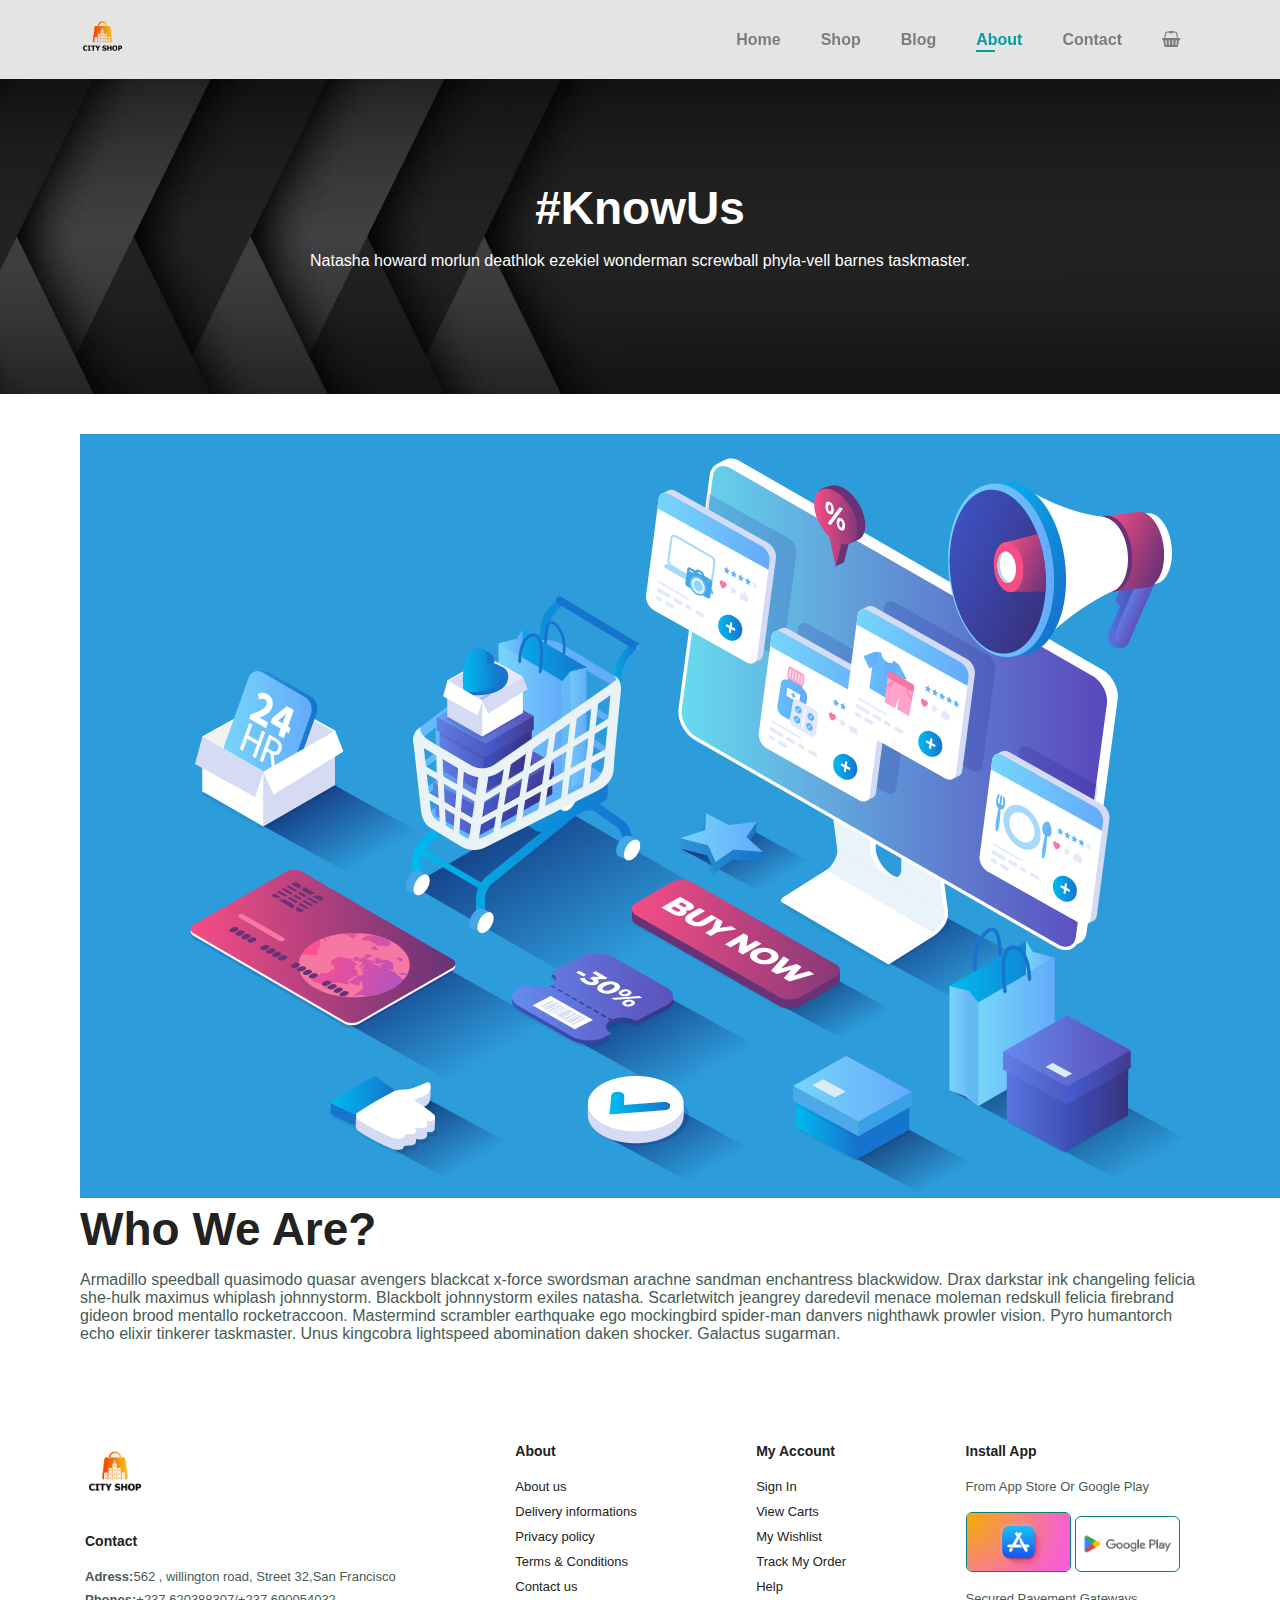
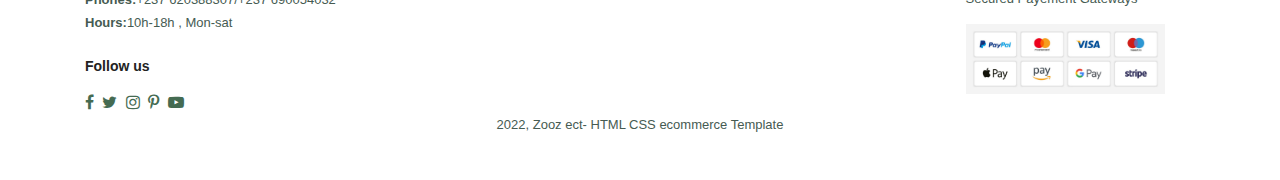
==== about.html @ 080724a7 "begin about page" ====
<!DOCTYPE html>
<html lang="en">

<head>
    <meta charset="utf-8">
    <meta http-equiv="x-UA-Compatible" content="IEwedge">
    <meta name="viewport" content="width-device-width,initial-scale=1.0">
    <title>zooz ecommerce</title>
    <link rel="stylesheet" href="style.css">
    <!-- link for font awesome -->
    <link rel="stylesheet" href="assets/font-awesome-4.7.0/css/font-awesome.min.css">
    <!-- link for font awesome -->
</head>

<body>

    <!--header section -->
    <section id="header">
        <a href="#"><img src="assets/img/logo.png" class="logo" alt=""></a>
        <div>
            <ul id="navbar">
                <li><a href="index.html">Home</a></li>
                <li><a href="shop.html">Shop</a></li>
                <li><a href="blog.html">Blog</a></li>
                <li><a class="active" href="about.html">About</a></li>
                <li><a href="contact.html">Contact</a></li>
                <li id="lg-bag">
                    <a href="cart.html">
                        <i class="fa fa-shopping-basket" aria-hidden="true"></i>
                    </a>
                </li>
                <a href="#" id="close">
                    <i class="fa fa-times" aria-hidden="true"></i>
                </a>
            </ul>
            <div id="mobile">
                <a href="cart.html">
                    <i class="fa fa-shopping-basket" aria-hidden="true"></i>
                </a>
                <i id="bar" class="fa fa-bars" aria-hidden="true"></i>
            </div>
        </div>
    </section>

    <!--hero section -->
    <section id="page-header" class="about-header">
        <h2>#KnowUs</h2>
        <p>Natasha howard morlun deathlok ezekiel wonderman screwball phyla-vell barnes taskmaster.</p>
    </section>

    <!--about head section -->
    <section id="about-head"class="section-p1">
        <img src="assets/img/features/3.png" alt="">
        <div>
            <h2>Who We Are?</h2>
            <p>
                Armadillo speedball quasimodo quasar avengers blackcat x-force
                 swordsman arachne sandman enchantress blackwidow. Drax darkstar ink 
                 changeling felicia she-hulk maximus whiplash johnnystorm. Blackbolt 
                 johnnystorm exiles natasha. Scarletwitch jeangrey daredevil menace moleman
                  redskull felicia firebrand gideon brood mentallo rocketraccoon. Mastermind 
                  scrambler earthquake ego mockingbird spider-man danvers nighthawk prowler 
                  vision. Pyro humantorch echo elixir tinkerer taskmaster.
                 Unus kingcobra lightspeed abomination daken shocker. Galactus sugarman.
            </p>
        </div>
    </section>

    <!--footer section -->
    <footer class="section-p1">
        <div class="col">
            <img src="assets/img/logo.png" class="logo" alt="">
            <h4>Contact</h4>
            <p> <strong>Adress:</strong>562 , willington road, Street 32,San Francisco</p>
            <p> <strong>Phones:</strong>+237 620388307/+237 690054032</p>
            <p> <strong>Hours:</strong>10h-18h , Mon-sat</p>
            <div class="follow">
                <h4>Follow us</h4>
                <div class="icon">
                    <i class="fa fa-facebook" aria-hidden="true"></i>
                    <i class="fa fa-twitter" aria-hidden="true"></i>
                    <i class="fa fa-instagram" aria-hidden="true"></i>
                    <i class="fa fa-pinterest-p" aria-hidden="true"></i>
                    <i class="fa fa-youtube-play" aria-hidden="true"></i>
                </div>
            </div>
        </div>
        <div class="col">
            <h4>About</h4>
            <a href="#">About us</a>
            <a href="#">Delivery informations</a>
            <a href="#">Privacy policy</a>
            <a href="#">Terms & Conditions</a>
            <a href="#">Contact us</a>
        </div>
        <div class="col">
            <h4>My Account</h4>
            <a href="#">Sign In</a>
            <a href="#">View Carts</a>
            <a href="#">My Wishlist</a>
            <a href="#">Track My Order</a>
            <a href="#">Help</a>
        </div>

        <div class="col install">
            <h4>Install App</h4>
            <p>From App Store Or Google Play</p>
            <div class="row">
                <img src="assets/img/play/app-store.jpg" alt="">
                <img src="assets/img/play/google-play.png" alt="">
            </div>
            <p>Secured Payement Gateways</p>
            <img src="assets/img/play/pay.jpg" alt="">
        </div>
        <div class="copyrigth">

            <p>2022, Zooz ect- HTML CSS ecommerce Template</p>
        </div>

    </footer>
    <script src="script.js"></script>
</body>

</html>
---- style.css ----
@import url('https://fonts.googleapis.com/css2?family=League+Spartan:wght@100;300&display=swap');

* {
    margin: 0;
    padding: 0;
    box-sizing: border-box;
    font-family: 'spartan', sans-serif;
}

h1 {
    font-size: 50px;
    line-height: 64px;
    color: #222;
}

@media (max-width:630px) {
    h1 {
        font-size: 25px;
        line-height: 32px;
    }
}

h2 {
    font-size: 46px;
    line-height: 54px;
    color: #222;
}

@media (max-width:630px) {
    h2 {
        font-size: 23px;
        line-height: 27px;
    }
}

h4 {
    font-size: 20px;
    color: #222;
}

@media (max-width:630px) {
    h4 {
        font-size: 16px;
    }
}

h6 {
    font-size: 12px;
    font-weight: 700;
}

p {
    font-size: 16px;
    color: #465b52;
    margin: 15px 0 20px 0;
}

@media (max-width:630px) {
    p {
        font-size: 14px;
        margin: 10px 0 15px 0;
    }
}

.section-p1 {
    padding: 40px 80px;
}

.section-m1 {
    margin: 40px 0;
}

button.normal {
    font-size: 14px;
    font-weight: 600;
    padding: 15px 30px;
    color: black;
    background-color: white;
    border-radius: 4px;
    cursor: pointer;
    border: none;
    outline: none;
    transition: 0.2s;
}

button.white {
    font-size: 13px;
    font-weight: 600;
    padding: 11px 18px;
    color: white;
    background-color: transparent;
    cursor: pointer;
    border: solid 1px white;
    outline: none;
    transition: 0.2s;
}

body {
    width: 100%;
}

/* logo start */

.logo {
    width: 45px;
}

/* header start */

#header {
    display: flex;
    flex-wrap: wrap;
    align-items: center;
    justify-content: space-between;
    padding: 15px 80px;
    background-color: #e4e4e4;
    box-shadow: 0 5px 15px rgba(0, 0, 0, 0.062);
    position: sticky;
    top: 0;
    z-index: 999;
}

#navbar {
    display: flex;
    flex-wrap: wrap;
    align-items: center;
    justify-content: center;
}

#navbar li {
    list-style: none;
    padding: 0 20px;
}

#navbar li a {
    text-decoration: none;
    font-size: 16px;
    font-weight: 600;
    color: #7c7c7c;
    transition: 0.3s ease;
    position: relative;
}

#navbar li a:hover,
#navbar li a.active {
    color: rgb(6, 156, 161);
}

#navbar li a.active::after,
#navbar li a:hover::after {
    content: "";
    width: 40%;
    height: 2px;
    background-color: rgb(6, 156, 161);
    position: absolute;
    left: 0px;
    bottom: -4px;
}

#mobile {
    display: none;
    align-items: center;
}

#close {
    display: none;
}

/* home page start */

#hero {
    background-image: url("assets/img/bg1.jpg");
    background-size: cover;
    background-position: center;
    background-repeat: no-repeat;
    width: 100%;
    height: 90vh;
    padding: 40px 0 80px 80px;
    display: flex;
    flex-direction: column;
    align-items: flex-start;
    background-color: #f0f0f0;
}

#hero h4 {
    padding-bottom: 14px;
}

#hero h1 {
    color: rgb(5, 139, 106);
}

#hero button {
    background-image: url("assets/img/btn.png");
    background-size: contain;
    background-position: center;
    background-repeat: no-repeat;
    border: none;
    padding: 30px 30px;
    background-color: transparent;
    color: #3a8160;
    font-weight: 600;
    cursor: pointer;
    font-size: 1.5em;
}

#hero button:hover {
    transform: scale(1.02);
}

@media (max-width:800px) {
    #hero {
        background-size: cover;
        background-position: center;
    }
}

@media (max-width:630px) {
    #hero {
        padding: 0 40px;
        margin: 0;
    }

    #hero h4 {
        padding-bottom: 7px;
    }
}

#feature {
    display: flex;
    flex-wrap: wrap;
    align-items: center;
    justify-content: space-between;
}

#feature .fe-box {
    width: 160px;
    text-align: center;
    padding: 25px 15px;
    box-shadow: 20px 20px 14px rgba(0, 0, 0, 0.082);
    border: solid 1px #cce7d0;
    border-radius: 4px;
    margin: 15px 0;
}

#feature .fe-box:hover {
    box-shadow: 10px 10px 54px rgba(0, 0, 0, 0.192);
}

#feature .fe-box h6 {
    display: inline-block;
    padding: 5px 6px 7px 6px;
    line-height: 1em;
    border-radius: 4px;
    color: rgb(41, 139, 86);
    background-color: #fddde4;
}

#feature .fe-box:nth-child(2) h6 {
    background-color: #f1fddd;
}

#feature .fe-box:nth-child(3) h6 {
    background-color: #ddecfd;
}

#feature .fe-box:nth-child(4) h6 {
    background-color: #fdf6dd;
}

#feature .fe-box:nth-child(5) h6 {
    background-color: #f4ddfd;
}

#feature .fe-box:nth-child(6) h6 {
    background-color: #fcddfd;
}

#feature .fe-box img {
    width: 100%;
    margin-bottom: 10px;
}

@media (max-width:1100px) {

    #feature {
        justify-content: center;
    }

    #feature .fe-box {
        margin: 10px;
    }
}

@media (max-width:460px) {
    #feature .fe-box {
        width: 140px;
        margin: 5px 0;
    }

    #feature.section-p1 {
        padding: 10px;
    }
}

@media (max-width:360px) {
    #feature .fe-box {
        width: 80%;
    }
}

#product1 {
    text-align: center;
}

#product1 .pro-container {
    display: flex;
    flex-wrap: wrap;
    justify-content: space-between;
    align-items: start;
    padding-top: 20px;
}

#product1 .pro {
    width: 23%;
    min-height: 250px;
    padding: 10px 12px;
    border: solid 1px rgba(0, 0, 0, 0.068);
    cursor: pointer;
    border-radius: 20px;
    box-shadow: 20px 20px 30px rgba(0, 0, 0, 0.021);
    margin: 15px 0;
    transition: 0.2s ease;
    position: relative;
}

#product1 .pro:hover {
    box-shadow: 10px 10px 40px rgba(0, 0, 0, 0.13);
}

#product1 .pro img {
    width: 100%;
    background-color: rgb(228, 228, 228);
    padding: 10px;
    border-radius: 20px;
}

#product1 .pro .des {
    text-align: start;
    padding: 10px 0;
}

#product1 .pro .des span {
    color: #606063;
    font-size: 12px;
}

#product1 .pro .des h5 {
    padding-top: 7px;
    color: #1a1a1a;
    font-size: 14px;
}

#product1 .pro .des i {
    font-size: 12px;
    color: rgb(250, 202, 45);
}

#product1 .pro .des h4 {
    padding-top: 7px;
    font-size: 15px;
    font-weight: 700;
    color: #3a8160;
}

#product1 .pro .cart {
    width: 40px;
    height: 40px;
    line-height: 40px;
    border-radius: 50px;
    background-color: #edf8c7;
    font-weight: 500;
    color: #06815a;
    border: solid 1px #cce7d0;
    position: absolute;
    bottom: 20px;
    right: 10px;
    transition: 0.2s ease;
}
#product1 .pro .cart:hover{
    background-color: #06815a;
    color: #edf8c7;
    border: solid 1px #06815a;
}

@media (max-width:799px) {
    #product1 .pro {
        width: 200px;
        margin: 15px;
    }

}

@media (max-width:540px) {
    #product1 .pro {
        width: 80%;
        margin: 10px 0;
    }
}

@media (max-width:300px) {
    #product1 .pro {
        width: 100%;
    }
}

#banner {
    display: flex;
    flex-direction: column;
    align-items: center;
    justify-content: center;
    text-align: center;
    background-image: url("assets/img/banner/5.jpg");
    background-position: center;
    background-size: cover;
    width: 100%;
    height: 40vh;
}

#banner h4 {
    color: white;
    font-size: 16px;
}


#banner h2 {
    color: white;
    font-size: 30px;
    padding: 10px 0;
}

#banner h2 span {
    color: red;
}

#banner button:hover {
    background-color: #06815a;
    color: white;
}

@media (max-width:460px) {

    #banner h4 {
        font-size: 12px;
    }

    #banner h2 {
        font-size: 18px;
        padding: 10px 0;
    }

}

#sm-banner {
    display: flex;
    flex-wrap: wrap;
    justify-content: space-between;
}

#sm-banner .banner-box {
    display: flex;
    flex-direction: column;
    align-items: flex-start;
    justify-content: center;
    background-image: url("assets/img/banner/6.jpg");
    background-position: center;
    background-size: cover;
    min-width: 49.8%;
    height: 50vh;
    padding: 30px;
}

#sm-banner .banner-box:nth-child(2) {
    background-image: url("assets/img/banner/8.jpg");
}

#sm-banner h4 {
    color: white;
    font-size: 20px;
    font-weight: 300;
}

#sm-banner h2 {
    color: white;
    font-size: 28px;
    font-weight: 800;
}

#sm-banner span {
    color: white;
    font-size: 14px;
    font-weight: 500;
    padding-bottom: 10px;
}

#sm-banner .banner-box:hover button {
    background-color: #06815a;
    color: white;
    border: solid 1px #06815a;
}

@media (max-width:1000px) {
    #sm-banner .banner-box {
        height: 30vh;
    }
}

@media (max-width:840px) {
    #sm-banner .banner-box {
        width: 100%;
        margin: 10px 0;
    }
}

#banner3 {
    display: flex;
    flex-wrap: wrap;
    justify-content: space-between;
    padding: 0 80px;
}

#banner3 .banner-box {
    display: flex;
    flex-direction: column;
    align-items: flex-start;
    justify-content: center;
    background-image: url("assets/img/banner/5.jpg");
    background-position: center;
    background-size: cover;
    width: 32.5%;
    height: 30vh;
    padding: 20px;
    margin-bottom: 20px;
}

#banner3 .banner-box:nth-child(2) {
    background-image: url("assets/img/banner/7.jpg");
}

#banner3 .banner-box:nth-child(3) {
    background-image: url("assets/img/banner/10.jpg");
}

#banner3 h2 {
    color: white;
    font-size: 20px;
    font-weight: 900;
}

#banner3 h3 {
    color: rgb(238, 89, 89);
    font-size: 15px;
    font-weight: 800;
}

@media (max-width:1000px) {
    #banner3 .banner-box {
        width: 100%;
        min-height: 10vh;
        margin-bottom: 20px;
    }

    #banner3.section-p1 {
        padding: 0 40px;
    }
}

#newsletter {
    display: flex;
    align-items: center;
    justify-content: space-between;
    flex-wrap: wrap;
    background-image: url("assets/img/banner/4.jpg");
    background-position: center;
    background-size: cover;
}

#newsletter h4 {
    color: white;
    font-size: 22px;
    font-weight: 700;
}

#newsletter p {
    color: #e2e2e2;
    font-size: 14px;
    font-weight: 600;
}

#newsletter p span {
    color: #f1f07e;
}

#newsletter .form {
    display: flex;
    width: 40%;
}

#newsletter input {
    height: 3.125rem;
    padding: 0 1.25em;
    font-size: 14px;
    width: 100%;
    border: solid 1px transparent;
    border-radius: 4px;
    border-bottom-right-radius: 0;
    border-top-right-radius: 0;
    outline: none;
}

#newsletter button {
    background-color: #06815a;
    color: white;
    white-space: nowrap;
    border-bottom-left-radius: 0;
    border-top-left-radius: 0;
}

@media (max-width:799px) {
    #newsletter .form {
        display: flex;
        width: 80%;
    }
}

@media (max-width:510px) {
    #newsletter .form {
        width: 100%;
    }
}

footer {
    display: flex;
    flex-wrap: wrap;
    justify-content: space-between;
}

footer .col {
    display: flex;
    flex-direction: column;
    align-items: flex-start;
    margin: 0 20px 5px 5px;
}

footer .col img {
    max-width: 200px;
}

footer .logo {
    margin-bottom: 30px;
    width: 60px;
}

footer h4 {
    font-size: 14px;
    margin-bottom: 20px;
}

footer p {
    font-size: 13px;
    margin: 0 0 8px 0;
}

footer a {
    font-size: 13px;
    text-decoration: none;
    color: #222;
    margin-bottom: 10px;
}

footer .follow {
    margin-top: 20px;
}

footer .follow {
    margin-top: 20px;
}

footer .follow i {
    color: #456b52;
    padding-right: 4px;
    cursor: pointer;
}

footer .follow i:hover,
footer a:hover {
    color: #088178;
}

footer .install .row img {
    border: solid 1px #088178;
    border-radius: 6px;
    max-width: 105px;
}

footer .install img {
    margin: 10px 0 15px 0;
}

footer .copyrigth {
    width: 100%;
    text-align: center;
}

@media (max-width:420) {
    footer .copyrigth {
        text-align: right;
    }
}

/* shop page */

#page-header{
    background-image: url("assets/img/banner/1.webp");
    background-size: cover;
    background-position: center;
    background-repeat: no-repeat;
    width: 100%;
    height: 35vh;
    padding: 40px 10px;
    display: flex;
    flex-direction: column;
    justify-content: center;
    align-items: center;
}
#page-header h2,#page-header p{
    color:black;
}

#pagination{
    text-align: center;
}


#pagination a{
    text-decoration: none;
    color:white;
    background-color: #06815a;
    padding: 15px 20px;
    border-radius: 5px;
    font-weight: 600;
}
#pagination a i{
    font-size: 16px;
    font-weight: 600;
    padding: 5px 10px;
}

/* single product */

#prodetails{
    display:flex;
    width: 100%;
    margin-top: 20px;
}

#prodetails .single-pro-image{
    width: 40%;
    margin-right: 50px;
}
#prodetails .single-pro-image img{
    width: 100%;
    background-color: #e2e2e2;
    padding: 10px;
}
#prodetails .small-img-group{
    display: flex;
    justify-content: space-between;
}
#prodetails .small-img-color{
    flex-basis: 24.5%;
    cursor:pointer;
}
#prodetails .small-img-color:hover img{
    background-color: #d6d6d6;
}

#prodetails .single-pro-details{
    width: 50%;
    padding-top: 30px;
}

#prodetails .single-pro-details h4{
    padding: 12px 0;
 }

#prodetails .single-pro-details h2{
   font-size: 26px;
}

#prodetails .single-pro-details select{
    display: block;
    padding: 5px 10px;
    margin-bottom: 10px;
}
#prodetails .single-pro-details input{
    width:50px;
    height: 47px;
    padding-left: 10px;
    font-size: 16px;
    margin-right: 10px;
}
#prodetails .single-pro-details input:focus{
    outline: none;
}

#prodetails .single-pro-details button{
    background-color: #06815a;
    color:white;
}
#prodetails .single-pro-details span{
    line-height: 25px;
}
@media (max-width:530px) {
    #prodetails{
       flex-direction: column;
    }
    #prodetails .single-pro-image{
        width: 100%;
    }
    #prodetails .single-pro-details{
        width: 100%;
    }
}

/* blog page */

#page-header.blog-header{
    background-image: url('assets/img/banner/10.jpg');
}
#page-header.blog-header h2,#page-header.blog-header p{
    color:white;
}

#blog{
    padding: 150px 150px 0 150px;
}
#blog .blog-box {
    display: flex;
    align-items: center;
    width: 100%;
    position: relative;
    padding-bottom: 90px;
}
#blog .box-img{
    width: 50%;
    margin-right: 40px;
}
#blog .box-img img{
    width: 100%;
    height: 300px;
    object-fit: cover;
}
#blog .blog-details{
    width: 50%;
}
#blog .blog-details a{
    text-decoration: none;
    font-size: 16px;
    font-weight: 700;
    color:black;
    position: relative;
    transition: 0.3s;
}
#blog .blog-details a::after{
    content:"";
    width: 60px;
    height: 2px;
    background-color: black;
    position:absolute;
    top:8px;
    right: -65px;
}
#blog .blog-details a:hover{
    color:#088178;
}

#blog .blog-details a:hover::after{
    background-color:#088178;
}

#blog .blog-box h1{
    position: absolute;
    top:-50px;
    left:0;
    color:#7c7c7c;
    font-size: 70px;
    font-weight: 700;
    z-index: -9;
}
@media (max-width:900px) {
    #blog{
        padding: 100px 100px 0 100px;
    }
}
@media (max-width:760px) {
    #blog{
        padding: 100px 50px 0 50px;
    }
}
@media (max-width:600px) {
    #blog .blog-box {
       flex-direction: column;
       align-items: flex-start;
       margin-bottom: 30px;
    }
    #blog .box-img{
        width: 100%;
        margin-right: 0px;
    }
    #blog .box-img img{
       margin-bottom: 30px;
    }
    #blog .blog-details{
        width: 100%;
    }
    #blog .blog-details p{
        line-height: 21px;
        margin-top: 20px;
        margin-bottom: 20px;
    }
}

/* about page */

#page-header.about-header{
    background-image: url('assets/img/banner/2.jpg');
}
#page-header.about-header h2,#page-header.about-header p{
    color:rgb(255, 255, 255);
}
#page-header.about-header p{
    text-align: center;
    line-height: 22px;
}
/* ================================================ */

/*start media queries*/
@media (max-width:799px) {
    .section-p1 {
        padding: 40px 40px;
    }

    #navbar {
        display: flex;
        flex-direction: column;
        align-items: flex-start;
        justify-content: flex-start;
        position: fixed;
        top: 0;
        right: -300px;
        height: 100vh;
        width: 300px;
        background-color: #e4e4e4f6;
        box-shadow: 0 40px 60px rgba(0, 0, 0, 0.116);
        padding: 80px 0 0 10px;
        transition: 0.3s ease;
    }

    #navbar.active {
        right: 0px;
    }

    #navbar li {
        margin-bottom: 10px;
    }

    #bar {
        cursor: pointer;
    }

    #mobile {
        display: block;
    }

    #mobile a {
        color: #222;
        padding: 0 15px;
        text-decoration: none;
    }

    #close {
        display: initial;
        position: absolute;
        top: 30px;
        left: 30px;
        color: #222;
        font-size: 24px;
        cursor: pointer;
    }

    #lg-bag {
        display: none;
    }

    #hero {
        background-position: top 30% right 30%;
        height: 60vh;
        justify-content: center;
    }

    #feature {
        justify-content: center;
    }

    #feature .fe-box {
        margin: 13px;
    }

    #product1 .pro-container {
        justify-content: center;
    }

    #banner {
        height: 20vh;
    }

    #sm-banner .banner-box {
        min-width: 0px;
        width: 100%;
        height: 20vh;
        margin: 5px 0;
    }
}
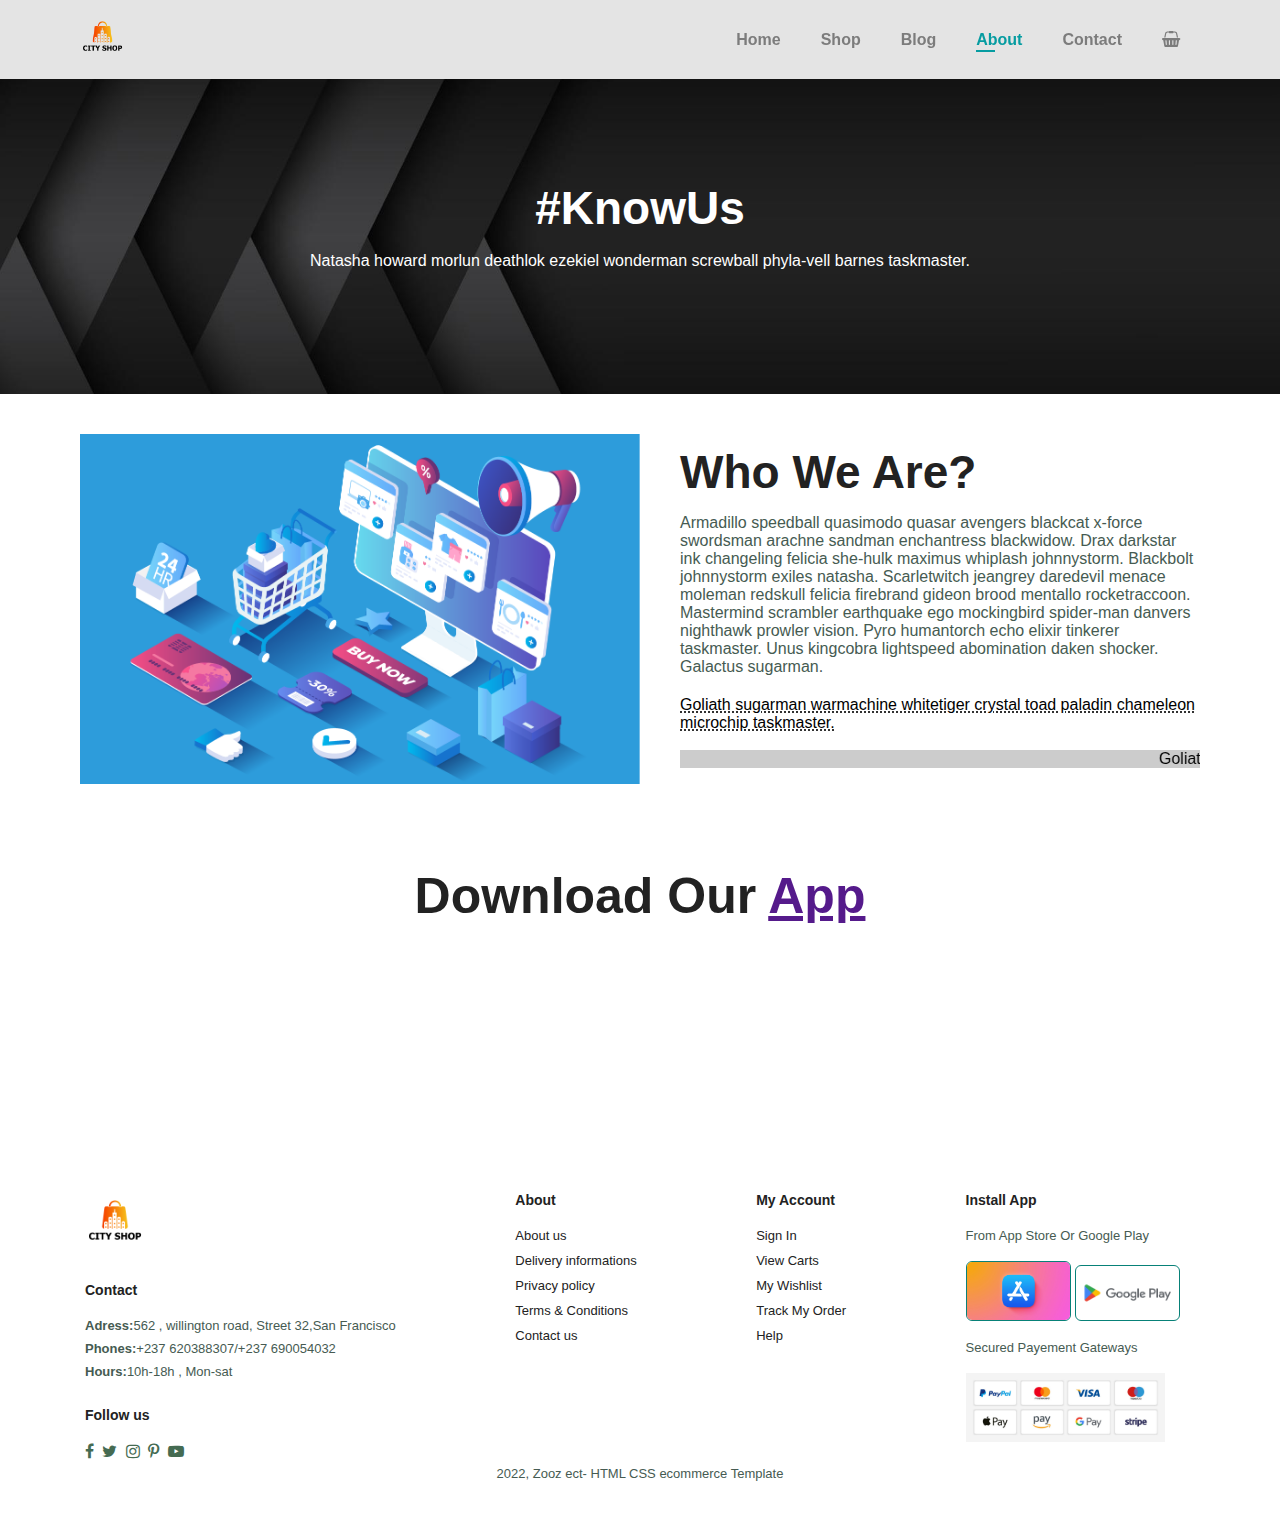
==== commit 118556b2: "video" ====
--- a/about.html
+++ b/about.html
@@ -63,6 +63,21 @@
                   vision. Pyro humantorch echo elixir tinkerer taskmaster.
                  Unus kingcobra lightspeed abomination daken shocker. Galactus sugarman.
             </p>
+
+            <abbr title="">
+                Goliath sugarman warmachine whitetiger crystal toad paladin chameleon microchip taskmaster.
+            </abbr>
+            <br><br>
+            <marquee bgcolor="#ccc" loop="-1" scrollamount="5" width="100%">
+                Goliath sugarman warmachine whitetiger crystal toad paladin chameleon microchip taskmaster.
+            </marquee>
+        </div>
+    </section>
+
+    <section  id="about-app"class="section-p1">
+        <h1>Download Our <a href="">App</a></h1>
+        <div class="video">
+            <video autoplay muted loop src="assets/video/1.mp4"></video>
         </div>
     </section>
 
--- a/style.css
+++ b/style.css
@@ -942,6 +942,31 @@
 #page-header.about-header p{
     text-align: center;
     line-height: 22px;
+}
+#about-head {
+    display: flex;
+    align-items: center;
+}
+#about-head img{
+    width: 50%;
+    height: auto;
+}
+#about-head div{
+    width: 50%;
+    padding-left: 40px;
+}
+#about-app{
+    text-align: center;
+}
+#about-app .video{
+    width: 70%;
+    height: 100%;
+    margin: 30px auto 0 auto;
+}
+#about-app .video video{
+    width: 100%;
+    height: 100%;
+    border-radius: 20px;
 }
 /* ================================================ */
 
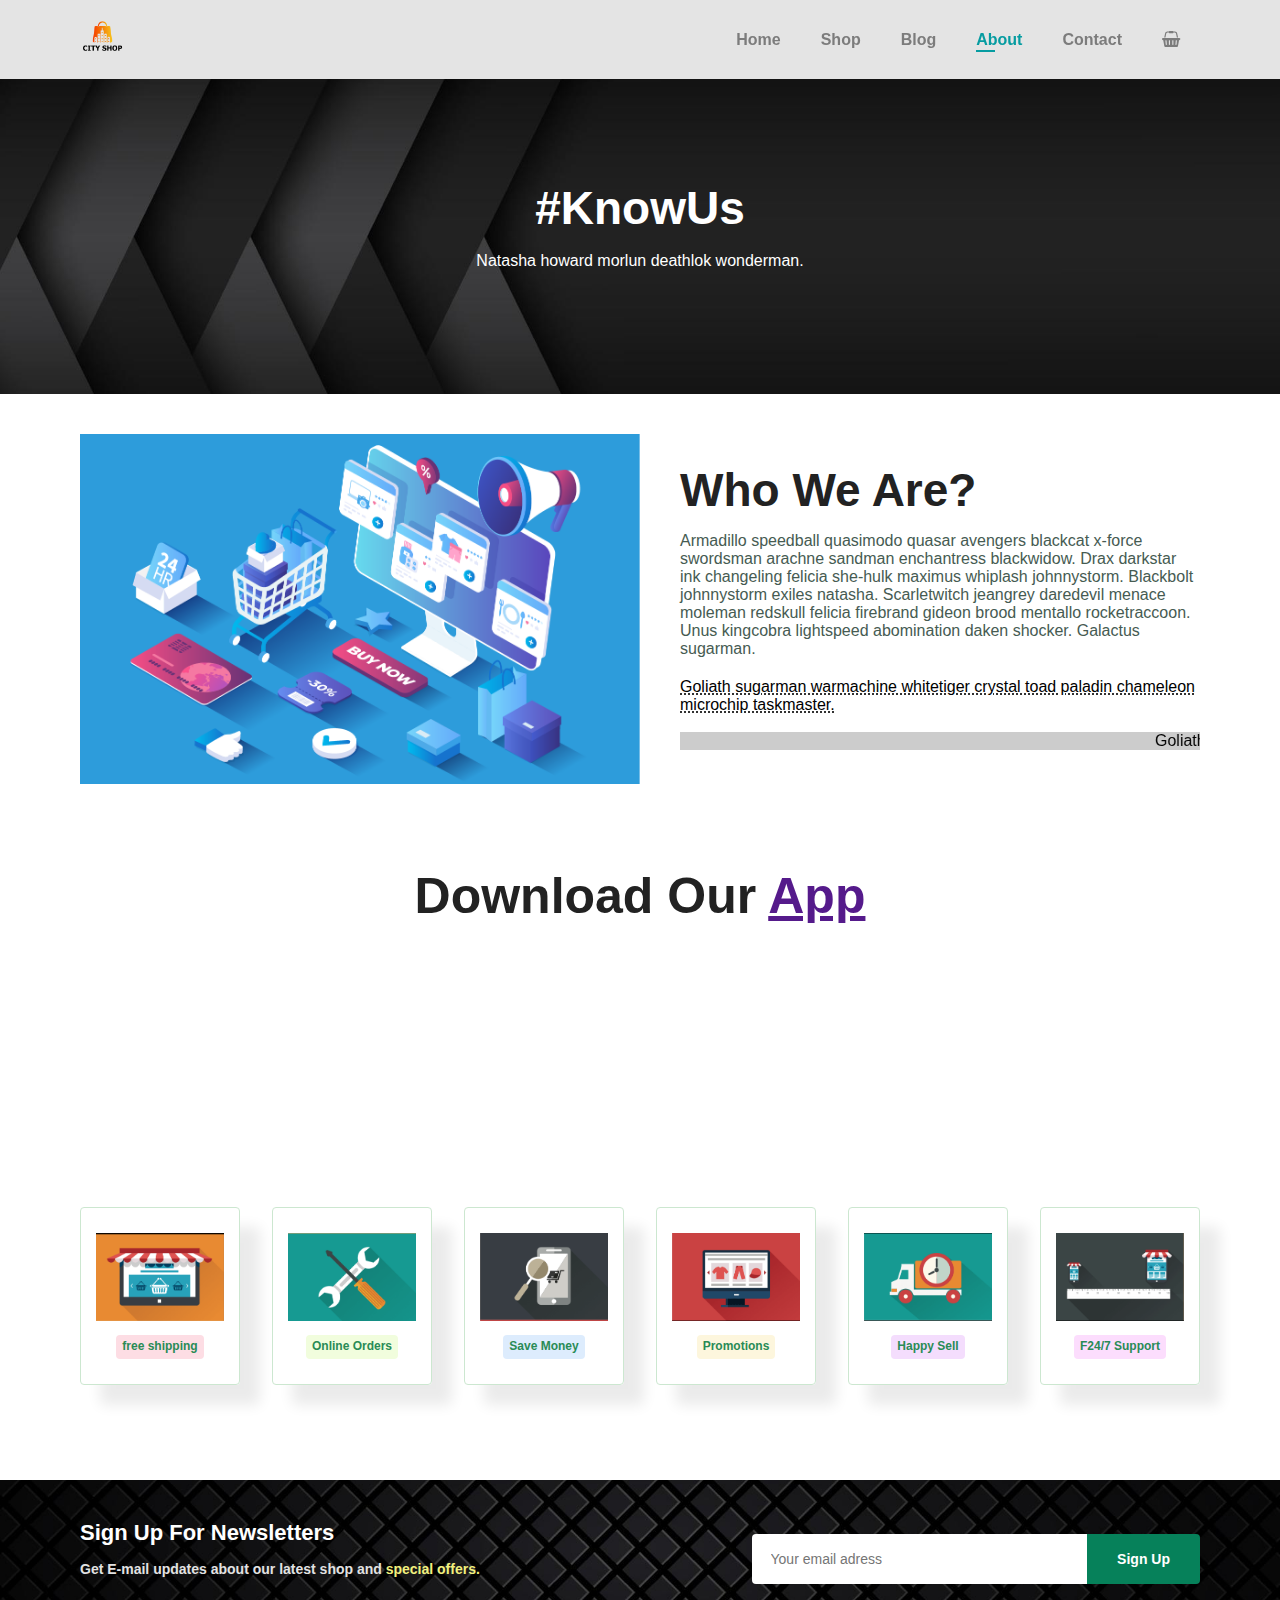
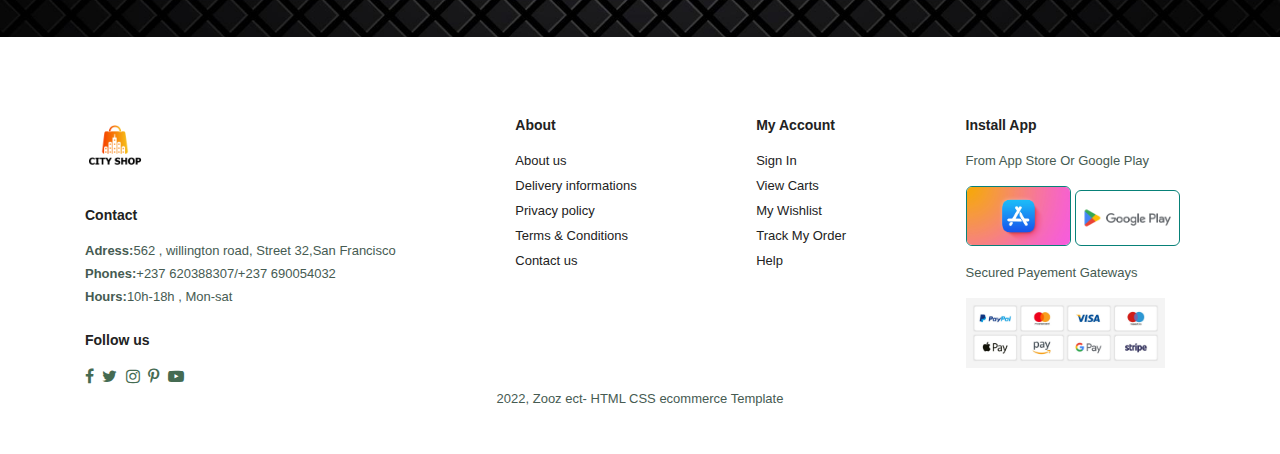
==== commit 2e7ba865: "about page finish" ====
--- a/about.html
+++ b/about.html
@@ -45,7 +45,7 @@
     <!--hero section -->
     <section id="page-header" class="about-header">
         <h2>#KnowUs</h2>
-        <p>Natasha howard morlun deathlok ezekiel wonderman screwball phyla-vell barnes taskmaster.</p>
+        <p>Natasha howard morlun deathlok wonderman.</p>
     </section>
 
     <!--about head section -->
@@ -58,9 +58,7 @@
                  swordsman arachne sandman enchantress blackwidow. Drax darkstar ink 
                  changeling felicia she-hulk maximus whiplash johnnystorm. Blackbolt 
                  johnnystorm exiles natasha. Scarletwitch jeangrey daredevil menace moleman
-                  redskull felicia firebrand gideon brood mentallo rocketraccoon. Mastermind 
-                  scrambler earthquake ego mockingbird spider-man danvers nighthawk prowler 
-                  vision. Pyro humantorch echo elixir tinkerer taskmaster.
+                redskull felicia firebrand gideon brood mentallo rocketraccoon.
                  Unus kingcobra lightspeed abomination daken shocker. Galactus sugarman.
             </p>
 
@@ -74,10 +72,51 @@
         </div>
     </section>
 
+    <!--about app section -->
     <section  id="about-app"class="section-p1">
         <h1>Download Our <a href="">App</a></h1>
         <div class="video">
             <video autoplay muted loop src="assets/video/1.mp4"></video>
+        </div>
+    </section>
+
+    <!--feature section -->
+    <section id="feature" class="section-p1">
+        <div class="fe-box">
+            <img src="assets/img/features/13.png" alt="">
+            <h6>free shipping</h6>
+        </div>
+        <div class="fe-box">
+            <img src="assets/img/features/14.png" alt="">
+            <h6>Online Orders</h6>
+        </div>
+        <div class="fe-box">
+            <img src="assets/img/features/15.png" alt="">
+            <h6>Save Money</h6>
+        </div>
+        <div class="fe-box">
+            <img src="assets/img/features/16.png" alt="">
+            <h6>Promotions</h6>
+        </div>
+        <div class="fe-box">
+            <img src="assets/img/features/17.png" alt="">
+            <h6>Happy Sell</h6>
+        </div>
+        <div class="fe-box">
+            <img src="assets/img/features/18.png" alt="">
+            <h6>F24/7 Support</h6>
+        </div>
+    </section>
+
+    <!--newsletter section -->
+    <section id="newsletter" class="section-p1  section-m1">
+        <div class="newstext">
+            <h4>Sign Up For Newsletters</h4>
+            <p>Get E-mail updates about our latest shop and <span>special offers.</span> </p>
+        </div>
+        <div class="form">
+            <input type="text" placeholder="Your email adress">
+            <button class="normal">Sign Up</button>
         </div>
     </section>
 
--- a/style.css
+++ b/style.css
@@ -967,6 +967,32 @@
     width: 100%;
     height: 100%;
     border-radius: 20px;
+}
+@media (max-width:1000px) {
+    #about-head{
+        align-items: flex-start;
+    }
+}
+@media (max-width:800px) {
+    #about-head{
+        flex-direction: column;
+    }
+    #about-head img{
+        width: 100%;
+        padding-bottom: 20px;
+    }
+    #about-head div{
+        width: 100%;
+        padding-left: 0px;
+    }
+    #about-head div p{
+        line-height: 22px;
+    }
+}
+@media (max-width:600px) {
+    #about-app .video{
+        width: 100%;
+    }
 }
 /* ================================================ */
 
